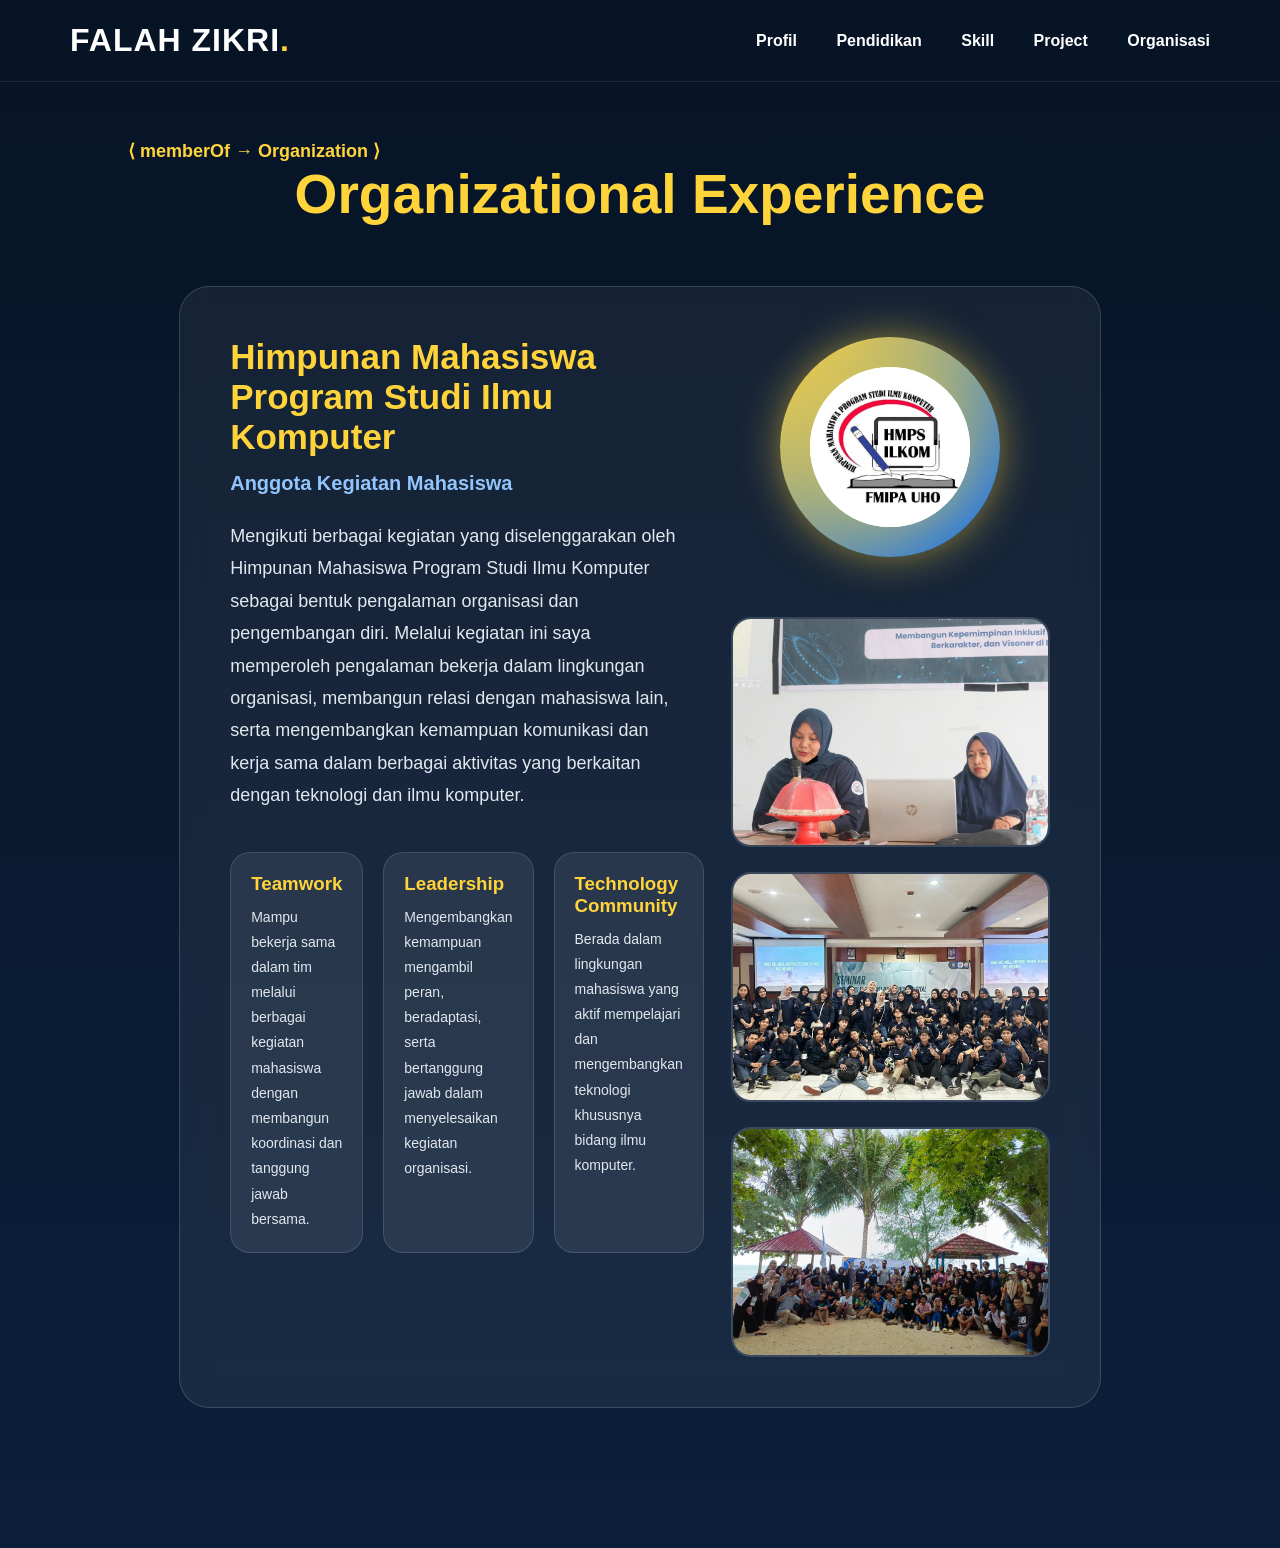
==== organisasi.html @ 977c29f6 "up" ====
<!DOCTYPE html>
<html lang="id">


<head>


<meta charset="UTF-8">


<meta name="viewport" content="width=device-width, initial-scale=1.0">


<title>Organisasi - Falah Zikri</title>


<link rel="stylesheet" href="style.css">


</head>





<body>





<header class="nav">


<div class="nav-inner">



<div class="brand">

FALAH ZIKRI<span>.</span>

</div>





<nav>


<a href="index.html">Profil</a>


<a href="pendidikan.html">Pendidikan</a>


<a href="skill.html">Skill</a>


<a href="project.html">Project</a>


<a href="organisasi.html">Organisasi</a>



</nav>



</div>


</header>







<section class="page">



<p class="schema-tag">

⟨ memberOf → Organization ⟩

</p>





<h1>

Organizational Experience

</h1>









<div class="org-box">





<!-- DESKRIPSI ORGANISASI DULU -->


<div class="org-right">





<h2>

Himpunan Mahasiswa Program Studi Ilmu Komputer

</h2>






<h4>

Anggota Kegiatan Mahasiswa

</h4>







<p>


Mengikuti berbagai kegiatan yang diselenggarakan oleh Himpunan Mahasiswa Program Studi Ilmu Komputer sebagai bentuk pengalaman organisasi dan pengembangan diri.


Melalui kegiatan ini saya memperoleh pengalaman bekerja dalam lingkungan organisasi, membangun relasi dengan mahasiswa lain, serta mengembangkan kemampuan komunikasi dan kerja sama dalam berbagai aktivitas yang berkaitan dengan teknologi dan ilmu komputer.



</p>








<!-- HIGHLIGHT EXPERIENCE -->



<div class="org-highlight">





<div class="highlight-card">


<h3>

Teamwork

</h3>


<p>

Mampu bekerja sama dalam tim melalui berbagai kegiatan mahasiswa dengan membangun koordinasi dan tanggung jawab bersama.

</p>


</div>







<div class="highlight-card">


<h3>

Leadership

</h3>


<p>

Mengembangkan kemampuan mengambil peran, beradaptasi, serta bertanggung jawab dalam menyelesaikan kegiatan organisasi.

</p>


</div>







<div class="highlight-card">


<h3>

Technology Community

</h3>


<p>

Berada dalam lingkungan mahasiswa yang aktif mempelajari dan mengembangkan teknologi khususnya bidang ilmu komputer.

</p>


</div>





</div>





</div>









<!-- FOTO ORGANISASI SETELAH DESKRIPSI -->


<div class="org-left">





<div class="logo-area">


<img src="assets/logo-hmps.png"

alt="Logo HMPS Ilmu Komputer">


</div>








<div class="activity-gallery">



<img src="assets/hmps1.jpg"

alt="Dokumentasi Kegiatan HMPS 1">





<img src="assets/hmps2.jpg"

alt="Dokumentasi Kegiatan HMPS 2">





<img src="assets/hmps3.jpg"

alt="Dokumentasi Kegiatan HMPS 3">



</div>







</div>









</div>









</section>









</body>


</html>
---- style.css ----
/* =====================================
   RESET GLOBAL
===================================== */


*{

    margin:0;
    padding:0;
    box-sizing:border-box;
    scroll-behavior:smooth;

}



body{

    font-family:
    "Inter",
    "Segoe UI",
    Arial,
    sans-serif;


    background:#071426;


    color:white;


    overflow-x:hidden;

}





/* =====================================
   NAVBAR PREMIUM
===================================== */


.nav{


    position:fixed;


    top:0;


    width:100%;


    z-index:999;



    background:

    rgba(7,20,38,0.75);



    backdrop-filter:blur(15px);



    border-bottom:

    1px solid rgba(255,255,255,.08);



    padding:22px 70px;



}





.nav-inner{


    display:flex;


    justify-content:space-between;


    align-items:center;


}





.brand{


    font-size:32px;


    font-weight:900;


    letter-spacing:1px;


    color:white;


}



.brand span{


    color:#ffd43b;


}







nav a{


    color:white;


    text-decoration:none;


    margin-left:35px;


    font-size:16px;


    font-weight:600;


    position:relative;


    transition:.3s;


}



nav a::after{


    content:"";


    position:absolute;


    bottom:-8px;


    left:0;


    width:0;


    height:3px;


    background:#ffd43b;


    transition:.3s;


}




nav a:hover::after{


    width:100%;


}



nav a:hover{


    color:#ffd43b;


}







/* =====================================
   HERO
===================================== */


.hero{


    min-height:100vh;


    padding:120px 10%;


    display:flex;


    align-items:center;


    justify-content:space-between;


    gap:80px;




    background:


    radial-gradient(

    circle at top right,

    #1a73e8,

    transparent 35%

    ),



    linear-gradient(

    135deg,

    #06172d,

    #0b3d91

    );


}




.hero h1{


    font-size:75px;


    font-weight:900;


    margin:25px 0;



    background:


    linear-gradient(

    90deg,

    white,

    #ffd43b

    );



    -webkit-background-clip:text;


    color:transparent;


}




.hero h3{


    font-size:28px;


    line-height:1.4;


}





.hero p{


    margin-top:20px;


    max-width:650px;


    font-size:19px;


    line-height:1.8;


    color:#dbeafe;


}





.schema-tag{


    color:#ffd43b;


    font-weight:bold;


    font-size:18px;


}








/* =====================================
   FOTO PROFILE
===================================== */



.photo{


    width:380px;


    height:380px;


    border-radius:50%;


    padding:12px;



    background:


    linear-gradient(

    135deg,

    white,

    #ffd43b

    );



    box-shadow:


    0 0 60px rgba(255,212,59,.4);



    animation:float 4s infinite ease-in-out;


}





.photo img{


    width:100%;


    height:100%;


    border-radius:50%;


    object-fit:cover;


    object-position:center 15%;


}



@keyframes float{


    50%{

        transform:translateY(-15px);

    }

}







/* =====================================
 BUTTON
===================================== */



.button{


    display:inline-block;


    margin-top:35px;


    padding:16px 40px;


    border-radius:50px;


    background:#ffd43b;


    color:#071426;


    text-decoration:none;


    font-weight:800;


    transition:.4s;


}





.button:hover{


    transform:translateY(-7px);


    background:white;


}







/* =====================================
 PAGE SECTION
===================================== */



.page,
.block{


    min-height:100vh;


    padding:140px 10%;



    background:


    linear-gradient(

    180deg,

    #071426,

    #0b1f3a

    );


}






.page h1,
.block h2{


    text-align:center;


    font-size:55px;


    color:#ffd43b;


    margin-bottom:60px;


}







/* =====================================
 EDUCATION ROADMAP
===================================== */



.road{


    position:relative;


    max-width:1000px;


    margin:auto;


}






.road::before{


    content:"";


    position:absolute;


    left:45px;


    top:0;


    height:100%;


    width:5px;



    background:


    linear-gradient(

    #ffd43b,

    #1a73e8

    );


}






.journey-item{


    display:flex;


    gap:40px;


    margin-bottom:70px;


    align-items:center;


    position:relative;


}






.road-icon{


    width:90px;


    height:90px;


    border-radius:50%;


    background:


    linear-gradient(

    135deg,

    #1a73e8,

    #00c6ff

    );



    display:flex;


    justify-content:center;


    align-items:center;



    z-index:2;



    box-shadow:


    0 0 35px rgba(0,198,255,.5);


}






.school-icon{


    width:60px;


    height:60px;


    border-radius:50%;


    background:white;


    color:#1a73e8;


    display:flex;


    justify-content:center;


    align-items:center;


    font-weight:900;


    font-size:15px;


}





.school-icon.big{


    font-size:18px;


}








.journey-card{


    flex:1;


    padding:35px;



    border-radius:25px;



    background:


    rgba(255,255,255,.08);



    backdrop-filter:blur(15px);



    border:


    1px solid rgba(255,255,255,.15);



    transition:.4s;



}







.journey-card:hover{


    transform:translateX(15px);


    box-shadow:


    0 20px 50px rgba(0,0,0,.4);


}






.journey-card h2{


    text-align:left;


    font-size:28px;


    color:#ffd43b;


    margin-bottom:10px;


}






.journey-card h4{


    color:#93c5fd;


    margin-bottom:20px;


}





.journey-card p{


    text-align:left;


    line-height:1.8;


    color:#e0e7ff;


    font-size:17px;


}









/* =====================================
 CARD
===================================== */


.card{


    width:70%;


    margin:25px auto;


    padding:35px;


    border-radius:25px;



    background:


    rgba(255,255,255,.08);



    backdrop-filter:blur(15px);



    transition:.4s;


}



.card:hover{


    transform:translateY(-10px);


}








/* =====================================
 SKILL
===================================== */



.tags{


    display:flex;


    justify-content:center;


    flex-wrap:wrap;


    gap:20px;


}




.tags span{


    padding:15px 30px;


    border-radius:50px;


    background:


    linear-gradient(

    135deg,

    #1a73e8,

    #00c6ff

    );



    font-weight:bold;


}









/* =====================================
 PROJECT
===================================== */
/* =====================================
   PROJECT ROADMAP
===================================== */


.project-road{


    position:relative;


    max-width:1000px;


    margin:auto;


}





.project-road::before{


    content:"";


    position:absolute;


    left:35px;


    top:0;


    height:100%;


    width:4px;



    background:


    linear-gradient(

    #ffd43b,

    #1a73e8

    );


}







.project-item{


    display:flex;


    gap:35px;


    margin-bottom:60px;


    position:relative;


    align-items:flex-start;


}






.project-number{


    width:75px;


    height:75px;


    border-radius:50%;


    background:


    linear-gradient(

    135deg,

    #ffd43b,

    #ff9800

    );



    color:#071426;


    display:flex;


    justify-content:center;


    align-items:center;


    font-size:25px;


    font-weight:900;


    flex-shrink:0;


    z-index:2;


    box-shadow:


    0 0 30px rgba(255,212,59,.5);


}








.project-content{


    flex:1;


    padding:35px;


    border-radius:25px;



    background:


    rgba(255,255,255,.08);



    backdrop-filter:blur(15px);



    border:


    1px solid rgba(255,255,255,.15);



    transition:.4s;


}







.project-content:hover{


    transform:translateX(15px);


    box-shadow:


    0 20px 50px rgba(0,0,0,.4);


}








.project-content h2{


    color:#ffd43b;


    font-size:30px;


    margin-bottom:10px;


}






.project-content h4{


    color:#93c5fd;


    margin-bottom:15px;


}






.project-content p{


    text-align:left;


    color:#e0e7ff;


    line-height:1.8;


    font-size:17px;


}






.tech{


    display:inline-block;


    margin-top:20px;


    padding:12px 22px;


    border-radius:30px;



    background:


    linear-gradient(

    135deg,

    #1a73e8,

    #00c6ff

    );



    color:white;


    font-weight:bold;


}








/* =====================================
   PROJECT RESPONSIVE
===================================== */


@media(max-width:900px){



.project-item{


    gap:20px;


}





.project-number{


    width:55px;


    height:55px;


    font-size:18px;


}





.project-content{


    padding:25px;


}





.project-content h2{


    font-size:24px;


}



}






/* =====================================
 TABLE
===================================== */



table{


    width:90%;


    margin:auto;


    border-collapse:collapse;


}





th{


    background:#1a73e8;


    padding:20px;


}





td{


    padding:20px;


    border:1px solid #ddd;


}









/* =====================================
 SOCIAL BUTTON
===================================== */


.social-button{


    display:flex;


    gap:20px;


    margin-top:30px;


}






.social-button .button{


    margin-top:0;


}









/* =====================================
 FOOTER
===================================== */


footer{


    padding:40px;


    text-align:center;


    background:#030b16;


    color:#94a3b8;


}









/* =====================================
 RESPONSIVE
===================================== */


@media(max-width:900px){


.hero{


    flex-direction:column-reverse;


    text-align:center;


}




.hero h1{


    font-size:45px;


}




.photo{


    width:250px;


    height:250px;


}




nav{


    display:none;


}




.journey-item{


    gap:20px;


}




.road-icon{


    width:65px;


    height:65px;


}




.school-icon{


    width:45px;


    height:45px;


    font-size:12px;


}




.card{


    width:95%;


}



.grid{


    flex-direction:column;


}




.social-button{


    justify-content:center;


    flex-wrap:wrap;


}



}

/* =====================================
   ORGANIZATION PAGE
===================================== */


.org-box{


    width:85%;


    margin:auto;


    display:flex;


    align-items:flex-start;


    gap:50px;


    padding:50px;


    border-radius:35px;


    background:


    rgba(255,255,255,.06);



    backdrop-filter:blur(15px);



    border:


    1px solid rgba(255,255,255,.15);



}







.org-left{


    width:45%;


    display:flex;


    flex-direction:column;


    align-items:center;


    gap:30px;


}







/* LOGO HMPS */


.logo-area{


    width:220px;


    height:220px;


    border-radius:50%;


    padding:15px;



    background:


    linear-gradient(

    135deg,

    #ffd43b,

    #1a73e8

    );



    display:flex;


    justify-content:center;


    align-items:center;



    box-shadow:


    0 0 40px rgba(255,212,59,.5);


}





.logo-area img{


    width:100%;


    height:100%;


    border-radius:50%;


    object-fit:contain;


    background:white;


}







/* FOTO KEGIATAN LANDSCAPE */


.activity-gallery{


    width:100%;


    display:flex;


    flex-direction:column;


    gap:20px;


}






.activity-gallery img{


    width:100%;


    height:230px;



    object-fit:cover;



    border-radius:20px;



    border:


    2px solid rgba(255,255,255,.15);



    transition:.4s;



}





.activity-gallery img:hover{


    transform:scale(1.03);


    box-shadow:


    0 15px 40px rgba(0,0,0,.5);



}








/* TEXT ORGANISASI */


.org-right{


    flex:1;


}






.org-right h2{


    color:#ffd43b;


    font-size:32px;


    margin-bottom:15px;


}







.org-right h4{


    color:#93c5fd;


    margin-bottom:25px;


}







.org-right p{


    color:#e0e7ff;


    font-size:18px;


    line-height:1.8;


    text-align:left;


}








/* EXPERIENCE */


.experience-line{


    margin-top:30px;


    display:flex;


    flex-direction:column;


    gap:15px;


}






.experience-line div{


    padding:15px 20px;


    border-left:


    4px solid #ffd43b;



    background:


    rgba(255,255,255,.05);



    border-radius:10px;


    color:white;


    font-weight:600;


}







@media(max-width:900px){


.org-box{


    width:95%;


    flex-direction:column;


}



.org-left{


    width:100%;


}



.activity-gallery img{


    height:200px;


}




.org-right p{


    text-align:center;


}



}

/* =====================================
   SKILL PROFESSIONAL CARD
===================================== */


.skill-container{


    width:85%;


    margin:auto;


    display:grid;


    grid-template-columns:repeat(2,1fr);


    gap:30px;


}






.skill-card{


    display:flex;


    align-items:center;


    gap:25px;



    padding:30px;



    border-radius:25px;



    background:


    rgba(255,255,255,.07);



    border:


    1px solid rgba(255,255,255,.15);



    backdrop-filter:blur(15px);



    transition:.4s;



}







.skill-card:hover{


    transform:translateY(-10px);



    box-shadow:


    0 20px 50px rgba(0,0,0,.4);



    border-color:#ffd43b;



}







.skill-icon{


    min-width:80px;


    height:80px;



    border-radius:20px;



    display:flex;


    justify-content:center;


    align-items:center;



    background:


    linear-gradient(

    135deg,

    #1a73e8,

    #00c6ff

    );



    font-weight:900;


    color:white;


    font-size:18px;



}






.skill-card h2{


    color:#ffd43b;


    margin-bottom:10px;


    font-size:25px;


}






.skill-card p{


    color:#dbeafe;


    line-height:1.7;


    text-align:left;


    font-size:16px;


}







@media(max-width:900px){


.skill-container{


    grid-template-columns:1fr;


    width:95%;


}



.skill-card{


    flex-direction:column;


    text-align:center;


}



.skill-card p{


    text-align:center;


}


}

/* ===============================
 ORGANIZATION PAGE
================================ */


.org-box{

width:90%;

margin:auto;

padding:50px;

display:flex;

gap:50px;


background:rgba(255,255,255,.06);

border-radius:30px;

border:1px solid rgba(255,255,255,.15);

backdrop-filter:blur(15px);


}



.org-left{

width:45%;

}





.logo-area{

display:flex;

justify-content:center;

margin-bottom:30px;

}



.logo-area img{


width:160px;

height:160px;

object-fit:contain;

filter:drop-shadow(0 0 20px rgba(255,212,59,.4));


}





.activity-gallery{


display:flex;

flex-direction:column;

gap:25px;


}



.activity-gallery img{


width:100%;


height:230px;


object-fit:cover;


border-radius:20px;


transition:.4s;


}





.activity-gallery img:hover{


transform:scale(1.03);


}






.org-right{


width:55%;


}





.org-right h2{


font-size:35px;


color:#ffd43b;


margin-bottom:15px;


}




.org-right h4{


color:#93c5fd;


font-size:20px;


margin-bottom:25px;


}





.org-right p{


font-size:18px;


line-height:1.8;


color:#e2e8f0;


text-align:left;


}






.experience-line{


margin-top:30px;


display:flex;


flex-direction:column;


gap:15px;


}





.experience-line div{


padding:18px;


background:#1c2d46;


border-left:5px solid #ffd43b;


border-radius:12px;


font-weight:bold;


}





.org-highlight{


display:flex;


gap:20px;


margin-top:40px;


}





.highlight-card{


flex:1;


padding:20px;


background:rgba(255,255,255,.08);


border-radius:20px;


border:1px solid rgba(255,255,255,.12);


transition:.3s;


}





.highlight-card:hover{


transform:translateY(-8px);


}





.highlight-card h3{


color:#ffd43b;


margin-bottom:10px;


}





.highlight-card p{


font-size:14px;


}





@media(max-width:900px){


.org-box{


flex-direction:column;


}


.org-left,
.org-right{


width:100%;


}


.org-highlight{


flex-direction:column;


}



}

/* =====================================
   FINAL MOBILE FIX
===================================== */


@media screen and (max-width:768px){


body{

    overflow-x:hidden;

}



/* NAVBAR */

.nav{

    padding:15px 20px;

}


.nav-inner{

    flex-direction:column;

    gap:15px;

}



.brand{

    font-size:24px;

}



nav{

    display:flex;

    flex-wrap:wrap;

    justify-content:center;

}



nav a{

    margin:5px 10px;

    font-size:14px;

}






/* HERO */


.hero{

    padding:130px 25px 60px;

    flex-direction:column-reverse;

    text-align:center;

}



.hero h1{

    font-size:45px;

}



.hero h3{

    font-size:20px;

}



.hero p{

    font-size:16px;

}



.photo{

    width:230px;

    height:230px;

}







/* SEMUA SECTION */


.page,
.block{

    padding:120px 20px;

}





.page h1,
.block h2{

    font-size:35px;

}







/* CARD */


.card{

    width:100%;

}





/* SKILL */


.skill-container{

    width:100%;

    grid-template-columns:1fr;

}


.skill-card{

    width:100%;

}





/* PROJECT */


.project-item{

    flex-direction:column;

    align-items:center;

}



.project-content{

    width:100%;

}







/* ORGANISASI */


.org-box{

    width:100%;

    padding:25px;

    flex-direction:column;

}



.org-left,
.org-right{

    width:100%;

}



.logo-area{

    width:150px;

    height:150px;

}




.activity-gallery img{

    width:100%;

    height:200px;

}






.org-highlight{

    flex-direction:column;

}



.highlight-card{

    width:100%;

}





/* TABLE */

table{

    width:100%;

    font-size:13px;

}



td,
th{

    padding:10px;

}



}
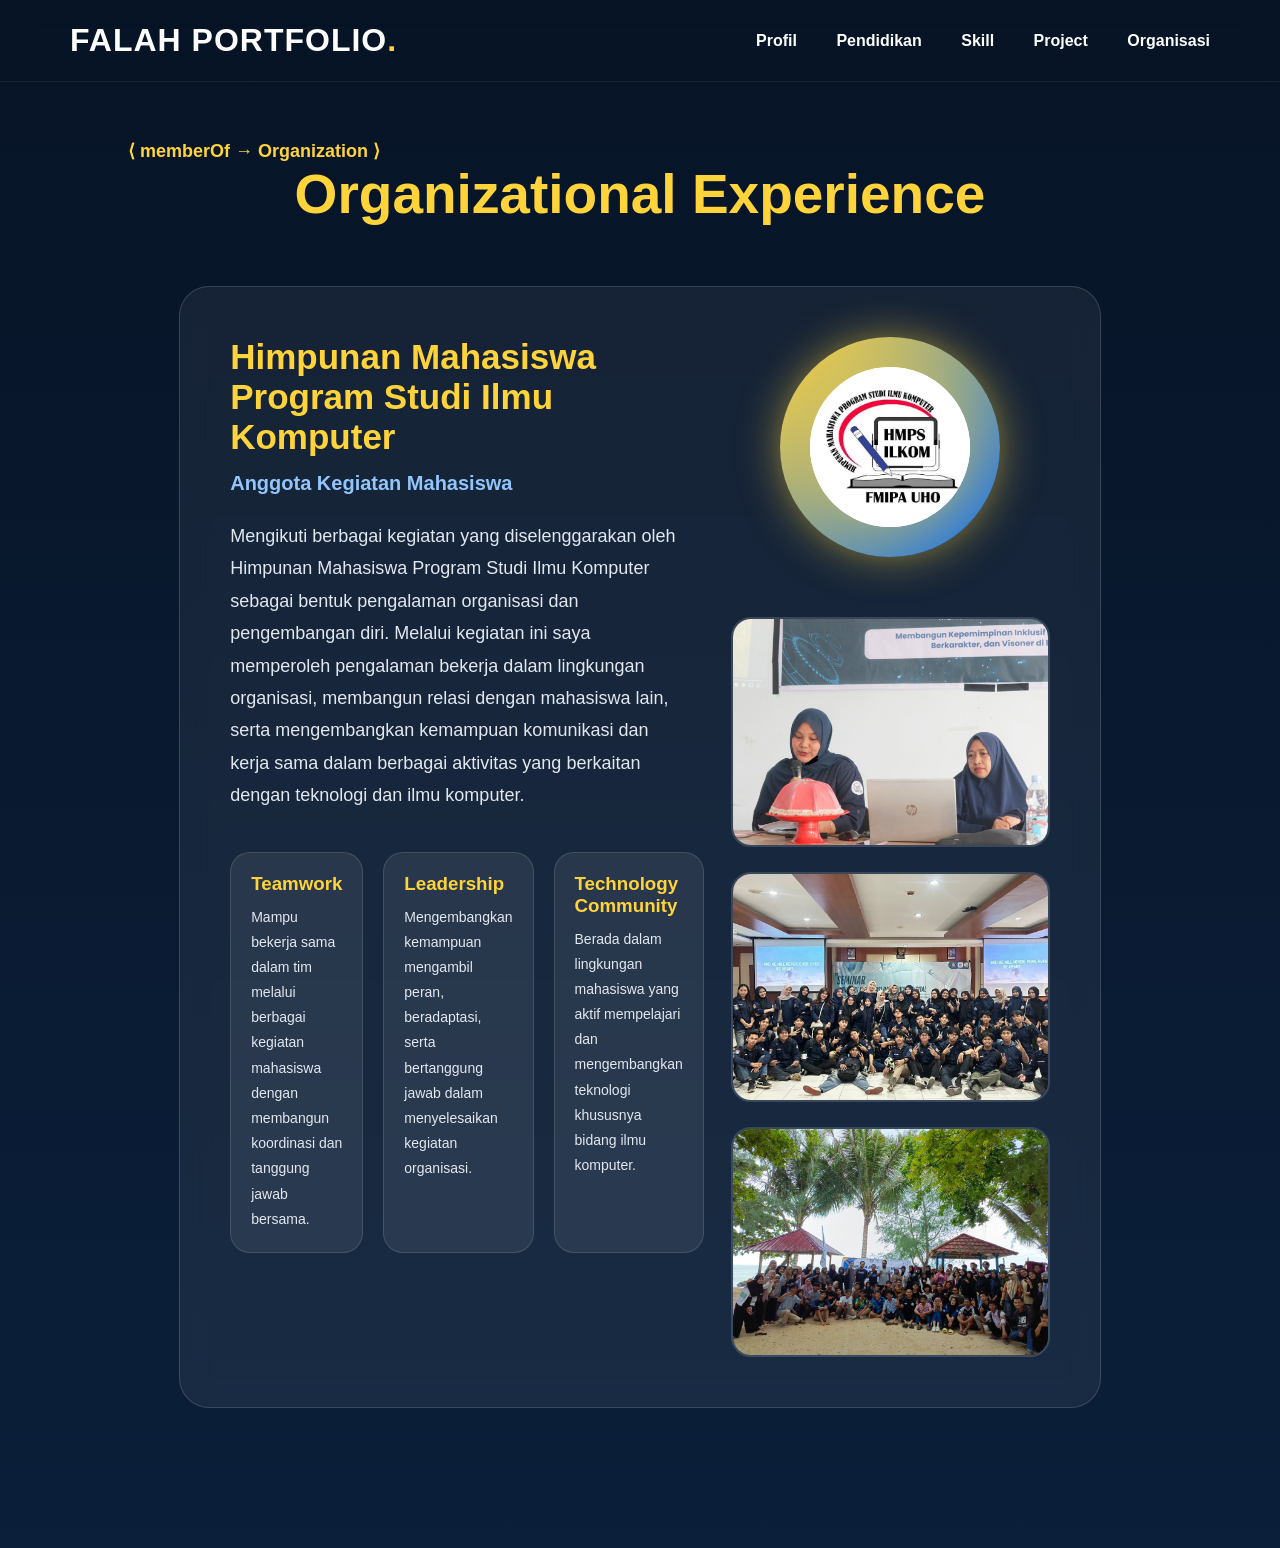
==== commit 0d982268: "new" ====
--- a/organisasi.html
+++ b/organisasi.html
@@ -38,7 +38,7 @@
 
 <div class="brand">
 
-FALAH ZIKRI<span>.</span>
+FALAH PORTFOLIO<span>.</span>
 
 </div>
 
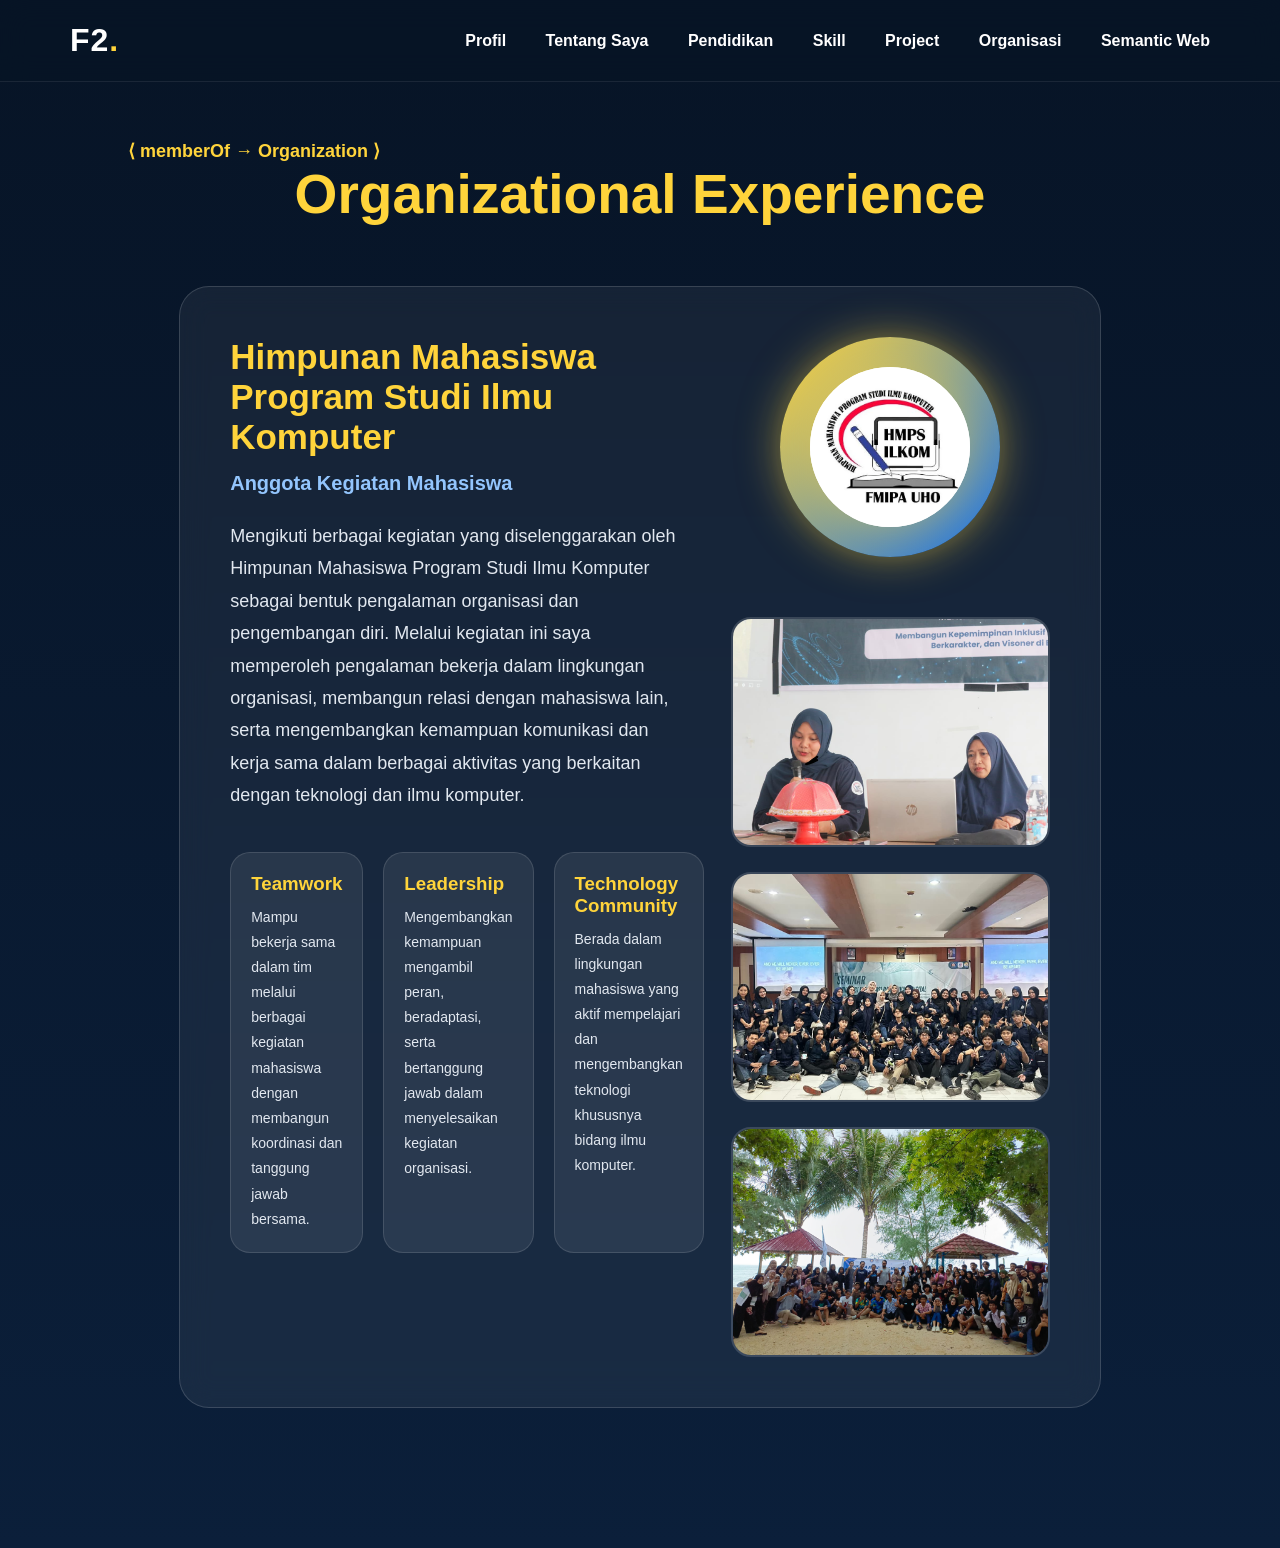
==== commit 240858d8: "upp" ====
--- a/organisasi.html
+++ b/organisasi.html
@@ -38,7 +38,7 @@
 
 <div class="brand">
 
-FALAH PORTFOLIO<span>.</span>
+F2<span>.</span>
 
 </div>
 
@@ -51,7 +51,7 @@
 
 <a href="index.html">Profil</a>
 
-
+<a href="tentang.html">Tentang Saya</a>
 <a href="pendidikan.html">Pendidikan</a>
 
 
@@ -63,7 +63,9 @@
 
 <a href="organisasi.html">Organisasi</a>
 
-
+<a href="semantic.html">
+Semantic Web
+</a>
 
 </nav>
 
--- a/style.css
+++ b/style.css
@@ -3013,6 +3013,192 @@
 
 }
 
+}
+/* ===============================
+SEMANTIC WEB PAGE
+================================ */
+
+
+.semantic-title{
+
+color:#ffd43b;
+
+font-size:25px;
+
+margin-bottom:30px;
+
+text-align:left;
+
+}
+
+
+
+.semantic-table{
+
+width:100%;
+
+border-collapse:collapse;
+
+margin:auto;
+
+}
+
+
+
+.semantic-table th{
+
+
+background:#1a73e8;
+
+padding:18px;
+
+
+}
+
+
+
+.semantic-table td{
+
+
+padding:18px;
+
+
+border:1px solid rgba(255,255,255,.2);
+
+color:#e2e8f0;
+
+
+}
+
+
+
+
+.semantic-diagram{
+
+
+height:450px;
+
+position:relative;
+
+margin-top:30px;
+
+
+}
+
+
+
+.node{
+
+
+position:absolute;
+
+padding:20px 35px;
+
+border-radius:20px;
+
+background:#102b55;
+
+border:1px solid #ffd43b;
+
+text-align:center;
+
+font-weight:bold;
+
+
+}
+
+
+
+.center{
+
+
+top:180px;
+
+left:45%;
+
+
+}
+
+
+
+.left.one{
+
+top:80px;
+
+left:10%;
+
+}
+
+
+
+.left.two{
+
+top:280px;
+
+left:10%;
+
+}
+
+
+
+.right.one{
+
+top:80px;
+
+right:10%;
+
+}
+
+
+
+.right.two{
+
+top:280px;
+
+right:10%;
+
+}
+
+
+
+.bottom{
+
+bottom:20px;
+
+left:45%;
+
+}
+
+
+
+
+.json-box{
+
+
+background:#020617;
+
+padding:30px;
+
+border-radius:20px;
+
+color:#93c5fd;
+
+overflow:auto;
+
+line-height:1.8;
+
+
+}
+
+
+
+
+.validate{
+
+
+margin-top:20px;
+
+color:#94a3b8;
 
 
 }
